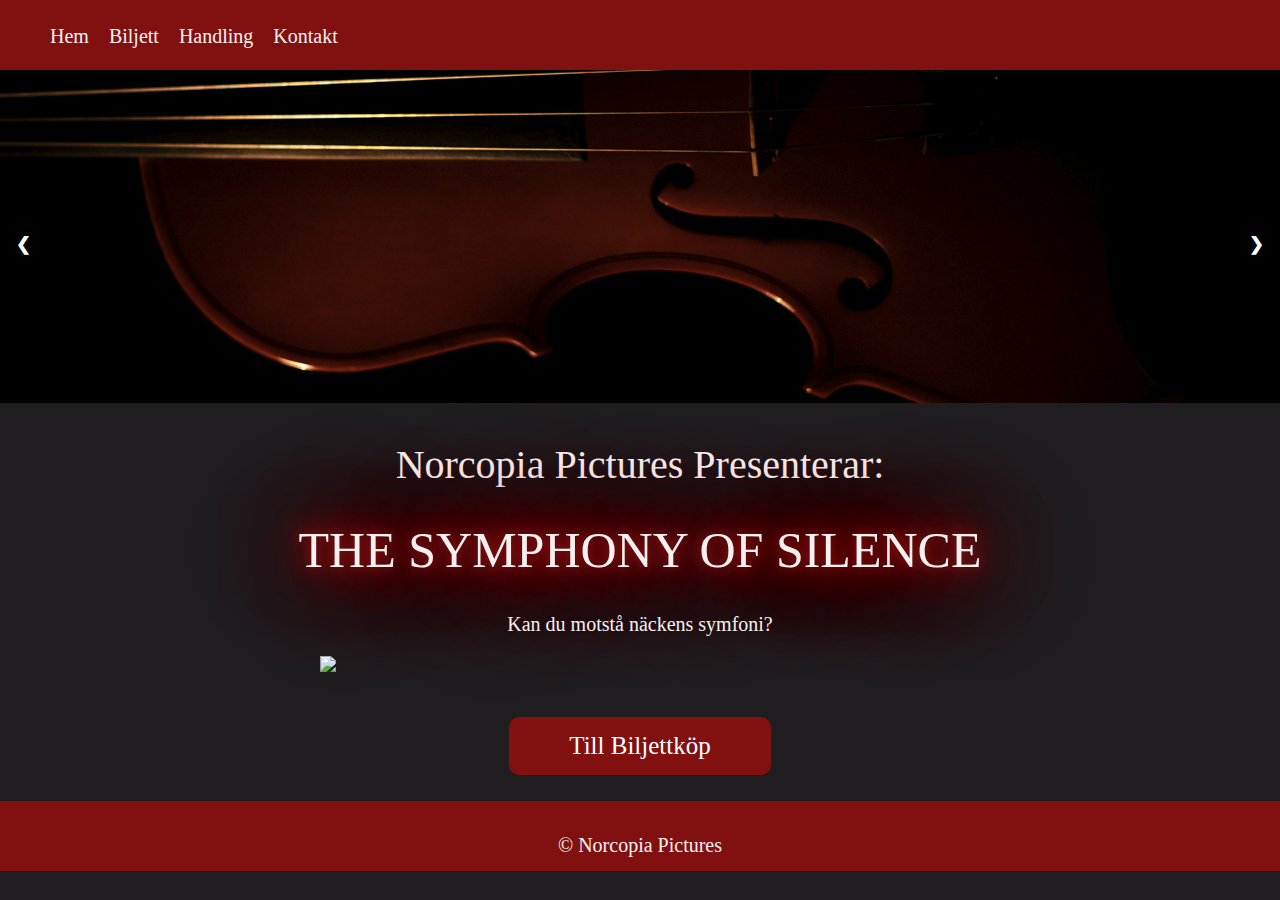
==== index.html @ 3389c356 "Update index.html" ====
<!doctype html>
<html lang="sv">
<head>
<meta charset="UTF-8">
<title>Norcopia Pictures</title>

<!-- CSS-dokument -->
<link href="style.css" rel="stylesheet" type="text/css">

<!-- IM Fell Double Pica -->
<link href="https://fonts.googleapis.com/css2?family=IM+Fell+Double+Pica+SC&family=Yantramanav:wght@100;300;400;500;700;900&display=swap" rel="stylesheet">
</head>


<body>
<main>
    <div class="layout1">
        <div id="header">
    <!-- Navigationsmeny -->
        <div class="nav"> 
        <nav>
            <ul class="ul">
                <li class="li"><a href="index.html">Hem</a></li>
                <li class="li"><a href="biljett.html">Biljett</a></li>
                <li class="li"><a href="handling.html">Handling</a></li>
                <li class="li"><a href="kontakt.html">Kontakt</a></li>
            </ul>
        </nav>
        </div>
        </div>
    

<div class="slideshow">
      <!-- Slideshow -->
<div class="slideshow-container">
    <!-- Helskärmsbilder med nummer och bildtext -->
    <div class="mySlides fade">
      <img src="violin.png" style="width:100%">
    </div>
  
    <!-- Upprepa för fler bilder (ändra img1.jpg till dina bilders filnamn) -->
    <div class="mySlides fade">
      <img src="hand.png" style="width:100%">
    </div>
  
    <div class="mySlides fade">
      <img src="angest.png" style="width:100%">
    </div>
  
    <!-- Nästa och föregående knappar -->
    <a class="prev" onclick="plusSlides(-1)">&#10094;</a>
    <a class="next" onclick="plusSlides(1)">&#10095;</a>
  </div> 
</div>

<div class="intro">
    <h2>Norcopia Pictures Presenterar:</h2>
    <h1 class="titel">THE SYMPHONY OF SILENCE</h1>
    <h3>Kan du motstå näckens symfoni?</h3>
</div>

<div class="poster">
    <img class="img" src="affisch.png" width="50%">
</div>

<div class="biljettknapp">
    <a href="biljett.html" class="biljettbutton">Till Biljettköp</a>
</div>

<div class="footer">
    <h5>	&copy; Norcopia Pictures</h5>
  </div>
</div>


</main>
<script src="slideshow.js"></script>
</body>
</html>
---- style.css ----
@charset "UTF-8";
/* CSS Document */

body {
  margin: 0;
  background-color: #1F1D20;
}
/*index*/ 
.layout1 {
  display: grid; 
  grid-template-columns: 1fr 2fr 1fr;
  overflow-x: hidden;
  grid-template-rows: 70px repeat(4, auto) 70px;
  grid-template-areas:
  'header header header'
  'slideshow slideshow slideshow'
  'intro intro intro'
  'poster poster poster'
  'biljettknapp biljettknapp biljettknapp'
  'footer footer footer';
}
/*biljetter*/ 
.layout2 {
  display: grid; 
  grid-template-columns: 1fr 2fr 1fr;
  grid-template-rows: 70px 300px auto auto 100px auto 70px;
  grid-template-areas:
  'header header header'
  'one one one'
  'two two two'
  'three three three'
  'four four four'
  'five five five'
  'footer footer footer';
}
/*handling*/ 
#layout3 { 
  min-width: 100%;
  background-color: #1F1D20;
  min-height: 100%;
  overflow-x: hidden;
  justify-items: center;
  align-items: center;
  display: grid;
  grid-auto-flow: dense rows;
  grid-template-rows: 70px 600px 300px 350px 350px 70px; 
  grid-template-columns: 1fr 1fr 1fr; 
  grid-template-areas:
  "header header header"
  "affisch text text"
  "line line line" 
  "card1 card2 card3"
  "card4 card5 card6"
  "footer footer footer"; }

/* Kontaktsidan */
.layout4 {
  display: grid; 
  grid-template-columns: 3fr 1fr;
  overflow-x: hidden;
  min-height: 100vh; /* Footern sitter längst ner */
  grid-template-rows: 70px repeat(7, auto) 70px;
  grid-template-areas:
  'header header'
  'rubrik text'
  'adress ad '
  'tel telefon'
  'epost post'
  'space space'
  'space space'
  'space space'
  'footer footer';
}
/* Countdown */
.one {
  grid-area: one;
  background-color: #1f1d20;
  color: #f7f0f0;
}
/* Filmposter */
.two {
  grid-area: two;
  background-color: #1f1f20;
  text-align: center;
  color: white;
  padding-left: 80px;
  padding-right: 80px;
  
}
/* Boka biljett */
.three {
  grid-area: three;
  background-color: #1f1f20;
  text-align: center;

  img { 
      width: 500px ;
      padding: 20px;
      padding-top: 20px;
      padding-bottom: 20px;
  }
}
/* Strömmen titel */
.four {
  grid-area: four;
  background-color: #1f1f20;
  text-align: center;
}
.five {
  grid-area: five;
  background-color: #1f1f20;
  align-items: center;
}
.countdown { 
  display: flex; 
  justify-content: space-around; 
  text-align: center; 
  margin-bottom: 40%; 
}      
.day, 
.hour, 
.minute, 
.second { 
  font-size: 3rem; 
}       
.waiting { 
  height: 50vh; 
} 
#header { 
  grid-area: header;
  width: 100%;
  background-color: #811010;
      /* Navigation */ 
  
      .nav {  
  
      background-color: #811010; 
  
      grid-area: nav; 
  
      font-family: "IM Fell Double Pica SC", serif; 
  
      font-weight: 400; 
  
      font-style: normal; 
  
      font-size: 20px; 
  
  }   
  
   
  
  nav a { 
  
      text-decoration: none; 
  
      color: #f7f0f0; 
  
      text-transform: none; 
  
      transition: 0.25s ease; 
  
  } 
  
   
  
  .li { 
  
      list-style: none; 
  
      padding-left: 10px; 
  
      padding-right: 10px; 
  
      padding-top: 5px; 
  
  } 
  
   
  
  .ul { 
  
      display: flex; 
  
      list-style: none; 
  
      align-items: center; 
  
  } 
  
   
  
  nav:hover a { 
  
      color: #f7f0f0; 
  
  } 
  
   
  
  nav:hover a:hover { 
  
      color: #f7f0f0; 
  
      text-shadow: 
  
      0 0 7px #F7F0F0, 
  
      0 0 15px #F7F0F0, 
  
      0 0 25px #F7F0F0, 
  
      0 0 42px #F7F0F0, 
  
      0 0 82px #F7F0F0, 
  
      0 0 92px #F7F0F0, 
  
      0 0 110px #F7F0F0, 
  
      0 0 130px #F7F0F0; 
  
  } 
  }
#text{ 
      grid-area: text;
      padding: 40px;
      color: #F7F0F0;
  
  }
#affisch { 
  grid-area: affisch;
  background-color: #1F1D20;
  img { 
      height: 500px ;
      justify-content: left;
      padding: 20px;
  }
}
#line { 
  grid-area: line;
  justify-content: center;
  color: #F7F0F0;
  font-size: 80px;
}
#card1 { 
  grid-area: card1;
  .card {
      position: relative;
      width: 400px;
      height: 300px;
      background-color: #f2f2f2;
      border-radius: 10px;
      display: flex;
      align-items: center; /* This will center the image vertically */
      justify-content: center; /* This will center the image horizontally */
      overflow: hidden;
      perspective: 1000px;
      box-shadow: 0 0 0 5px #ffffff80;
      transition: all 0.6s cubic-bezier(0.175, 0.885, 0.32, 1.275);
  }
    
    .card img {
      width: 380px;
      transition: all 0.6s cubic-bezier(0.175, 0.885, 0.32, 1.275);
    }
    .card img {
      width: 500px;
      padding-right: 50px;
      padding-top:0px ;
      transition: all 0.6s cubic-bezier(0.175, 0.885, 0.32, 1.275);
      z-index: 1; /* This will place the image above the card content */
  }
  
  .card__content {
      position: absolute;
      top: 0;
      left: 0;
      width: 100%;
      height: 100%;
      padding: 20px;
      box-sizing: border-box;
      background-color: #f2f2f2;
      transform: rotateX(-90deg);
      transform-origin: bottom;
      transition: all 0.6s cubic-bezier(0.175, 0.885, 0.32, 1.275);
      z-index: 2; /* This will place the card content above the image */
  }
    .card:hover {
      transform: scale(1.05);
      box-shadow: 0 8px 16px rgba(255, 255, 255, 0.2);
    }
    
    .card:hover .card__content {
      transform: rotateX(0deg);
    }
    
    .card__title {
      margin: 0;
      font-size: 24px;
      color: #333;
      font-weight: 700;
    }
    
    .card:hover svg {
      scale: 0;
    }
    
    .card__description {
      margin: 10px 0 0;
      font-size: 14px;
      color: #777;
      line-height: 1.4;
    }
}
#card2 { 
  grid-area: card2;
  .card {
      position: relative;
      width: 400px;
      height: 300px;
      background-color: #f2f2f2;
      border-radius: 10px;
      display: flex;
      align-items: center; /* This will center the image vertically */
      justify-content: center; /* This will center the image horizontally */
      overflow: hidden;
      perspective: 1000px;
      box-shadow: 0 0 0 5px #ffffff80;
      transition: all 0.6s cubic-bezier(0.175, 0.885, 0.32, 1.275);
  }
    
    .card img {
      width: 380px;
      transition: all 0.6s cubic-bezier(0.175, 0.885, 0.32, 1.275);
    }
    .card img {
      width: 500px;
      padding-right: 50px;
      padding-top:200px ;
      transition: all 0.6s cubic-bezier(0.175, 0.885, 0.32, 1.275);
      z-index: 1; /* This will place the image above the card content */
  }
  
  .card__content {
      position: absolute;
      top: 0;
      left: 0;
      width: 100%;
      height: 100%;
      padding: 20px;
      box-sizing: border-box;
      background-color: #f2f2f2;
      transform: rotateX(-90deg);
      transform-origin: bottom;
      transition: all 0.6s cubic-bezier(0.175, 0.885, 0.32, 1.275);
      z-index: 2; /* This will place the card content above the image */
  }
    .card:hover {
      transform: scale(1.05);
      box-shadow: 0 8px 16px rgba(255, 255, 255, 0.2);
    }
    
    .card:hover .card__content {
      transform: rotateX(0deg);
    }
    
    .card__title {
      margin: 0;
      font-size: 24px;
      color: #333;
      font-weight: 700;
    }
    
    .card:hover svg {
      scale: 0;
    }
    
    .card__description {
      margin: 10px 0 0;
      font-size: 14px;
      color: #777;
      line-height: 1.4;
    }
}
#card3 { 
  grid-area: card3;
  .card {
      position: relative;
      width: 400px;
      height: 300px;
      background-color: #f2f2f2;
      border-radius: 10px;
      display: flex;
      align-items: center; /* This will center the image vertically */
      justify-content: center; /* This will center the image horizontally */
      overflow: hidden;
      perspective: 1000px;
      box-shadow: 0 0 0 5px #ffffff80;
      transition: all 0.6s cubic-bezier(0.175, 0.885, 0.32, 1.275);
  }
    
    .card img {
      width: 380px;
      transition: all 0.6s cubic-bezier(0.175, 0.885, 0.32, 1.275);
    }
    .card img {
      width: 500px;
      padding-right: 50px;
      padding-top:0px ;
      transition: all 0.6s cubic-bezier(0.175, 0.885, 0.32, 1.275);
      z-index: 1; /* This will place the image above the card content */
  }
  
  .card__content {
      position: absolute;
      top: 0;
      left: 0;
      width: 100%;
      height: 100%;
      padding: 20px;
      box-sizing: border-box;
      background-color: #f2f2f2;
      transform: rotateX(-90deg);
      transform-origin: bottom;
      transition: all 0.6s cubic-bezier(0.175, 0.885, 0.32, 1.275);
      z-index: 2; /* This will place the card content above the image */
  }
    .card:hover {
      transform: scale(1.05);
      box-shadow: 0 8px 16px rgba(255, 255, 255, 0.2);
    }
    
    .card:hover .card__content {
      transform: rotateX(0deg);
    }
    
    .card__title {
      margin: 0;
      font-size: 24px;
      color: #333;
      font-weight: 700;
    }
    
    .card:hover svg {
      scale: 0;
    }
    
    .card__description {
      margin: 10px 0 0;
      font-size: 14px;
      color: #777;
      line-height: 1.4;
    }
}
#card4 { 
  grid-area: card4;
  .card {
      position: relative;
      width: 400px;
      height: 300px;
      background-color: #f2f2f2;
      border-radius: 10px;
      display: flex;
      align-items: center; /* This will center the image vertically */
      justify-content: center; /* This will center the image horizontally */
      overflow: hidden;
      perspective: 1000px;
      box-shadow: 0 0 0 5px #ffffff80;
      transition: all 0.6s cubic-bezier(0.175, 0.885, 0.32, 1.275);
  }
    
    .card img {
      width: 380px;
      transition: all 0.6s cubic-bezier(0.175, 0.885, 0.32, 1.275);
    }
    .card img {
      width: 500px;
      padding-right: 50px;
      padding-top:0px ;
      transition: all 0.6s cubic-bezier(0.175, 0.885, 0.32, 1.275);
      z-index: 1; /* This will place the image above the card content */
  }
  
  .card__content {
      position: absolute;
      top: 0;
      left: 0;
      width: 100%;
      height: 100%;
      padding: 20px;
      box-sizing: border-box;
      background-color: #f2f2f2;
      transform: rotateX(-90deg);
      transform-origin: bottom;
      transition: all 0.6s cubic-bezier(0.175, 0.885, 0.32, 1.275);
      z-index: 2; /* This will place the card content above the image */
  }
    .card:hover {
      transform: scale(1.05);
      box-shadow: 0 8px 16px rgba(255, 255, 255, 0.2);
    }
    
    .card:hover .card__content {
      transform: rotateX(0deg);
    }
    
    .card__title {
      margin: 0;
      font-size: 24px;
      color: #333;
      font-weight: 700;
    }
    
    .card:hover svg {
      scale: 0;
    }
    
    .card__description {
      margin: 10px 0 0;
      font-size: 14px;
      color: #777;
      line-height: 1.4;
    }
}
#card5 { 
  grid-area: card5;
  .card {
      position: relative;
      width: 400px;
      height: 300px;
      background-color: #f2f2f2;
      border-radius: 10px;
      display: flex;
      align-items: center; /* This will center the image vertically */
      justify-content: center; /* This will center the image horizontally */
      overflow: hidden;
      perspective: 1000px;
      box-shadow: 0 0 0 5px #ffffff80;
      transition: all 0.6s cubic-bezier(0.175, 0.885, 0.32, 1.275);
  }
    
    .card img {
      width: 380px;
      transition: all 0.6s cubic-bezier(0.175, 0.885, 0.32, 1.275);
    }
    .card img {
      width: 500px;
      padding-right: 50px;
      padding-top:0px ;
      transition: all 0.6s cubic-bezier(0.175, 0.885, 0.32, 1.275);
      z-index: 1; /* This will place the image above the card content */
  }
  
  .card__content {
      position: absolute;
      top: 0;
      left: 0;
      width: 100%;
      height: 100%;
      padding: 20px;
      box-sizing: border-box;
      background-color: #f2f2f2;
      transform: rotateX(-90deg);
      transform-origin: bottom;
      transition: all 0.6s cubic-bezier(0.175, 0.885, 0.32, 1.275);
      z-index: 2; /* This will place the card content above the image */
  }
    .card:hover {
      transform: scale(1.05);
      box-shadow: 0 8px 16px rgba(255, 255, 255, 0.2);
    }
    
    .card:hover .card__content {
      transform: rotateX(0deg);
    }
    
    .card__title {
      margin: 0;
      font-size: 24px;
      color: #333;
      font-weight: 700;
    }
    
    .card:hover svg {
      scale: 0;
    }
    
    .card__description {
      margin: 10px 0 0;
      font-size: 14px;
      color: #777;
      line-height: 1.4;
    }
}
#card6 { 
  grid-area: card6;
  .card {
      position: relative;
      width: 400px;
      height: 300px;
      background-color: #f2f2f2;
      border-radius: 10px;
      display: flex;
      align-items: center; /* This will center the image vertically */
      justify-content: center; /* This will center the image horizontally */
      overflow: hidden;
      perspective: 1000px;
      box-shadow: 0 0 0 5px #ffffff80;
      transition: all 0.6s cubic-bezier(0.175, 0.885, 0.32, 1.275);
  }
    
    .card img {
      width: 380px;
      transition: all 0.6s cubic-bezier(0.175, 0.885, 0.32, 1.275);
    }
    .card img {
      width: 500px;
      padding-right: 50px;
      padding-top:0px ;
      transition: all 0.6s cubic-bezier(0.175, 0.885, 0.32, 1.275);
      z-index: 1; /* This will place the image above the card content */
  }
  
  .card__content {
      position: absolute;
      top: 0;
      left: 0;
      width: 100%;
      height: 100%;
      padding: 20px;
      box-sizing: border-box;
      background-color: #f2f2f2;
      transform: rotateX(-90deg);
      transform-origin: bottom;
      transition: all 0.6s cubic-bezier(0.175, 0.885, 0.32, 1.275);
      z-index: 2; /* This will place the card content above the image */
  }
    .card:hover {
      transform: scale(1.05);
      box-shadow: 0 8px 16px rgba(255, 255, 255, 0.2);
    }
    
    .card:hover .card__content {
      transform: rotateX(0deg);
    }
    
    .card__title {
      margin: 0;
      font-size: 24px;
      color: #333;
      font-weight: 700;
    }
    
    .card:hover svg {
      scale: 0;
    }
    
    .card__description {
      margin: 10px 0 0;
      font-size: 14px;
      color: #777;
      line-height: 1.4;
    }
}
.footer{ 
  grid-area:footer;
  width: 100%;
  background-color: #811010;
  text-align: center;
  background-color: #811010;
  color:#F7F0F0;
  font-family: "IM Fell Double Pica SC", serif;
  font-weight: 400;
  font-style: normal;
  font-size: 20px;

  } 
p { 
  
      padding-left: 20px; 
  
      padding-right: 20px; 
  
      font-family: "IM Fell Double Pica SC", serif; 
  
      font-weight: 400; 
  
      font-style: normal; 
  
      font-size: 20px; 
  
      color: #F7F0F0; 
  
      text-align: center; 
  
  } 
/* Knappen och det till forms */
.open-button {
  margin-top: 20px;
  background-color: #811010;
  color: white;
  padding: 15px 60px;
  border: none;
  cursor: pointer;
  font-family: "IM Fell Double Pica SC", serif;
  font-weight: 400;
  font-style: normal;
  font-size: 25px;
  font-style: normal;
  border-radius: 10px;
}
button:hover {
  background-color: #f9f9f9;
  color: #1f1f20;
  border-radius: 10px;
  transition: background-color 0.3s ease;
}
/* Styling för själva popup-formuläret */
#popup-form {
  display: none;
  position: fixed;
  top: 50%;
  left: 50%;
  transform: translate(-50%, -50%);
  width: 450px;
  height: 400px;
  background-color: #f9f9f9;
  border: 1px solid #ccc;
  box-shadow: 0 0 10px rgba(0, 0, 0, 0.2);
  padding: 5px;
  z-index: 2;
  text-align: center;
}
.form-li {
  display: block;
  list-style: none;
  text-align: left;
  padding-left: 75px;
  padding-bottom: 20px;
  margin: 0 auto;
  font-family: "Yantramanav", sans-serif;
  font-weight: 300;
  font-style: normal;
  font-size: 16px;
}
.form-ul {
  list-style-type: none;
  text-align: center;
  font-family: "Yantramanav", sans-serif;
  font-weight: 300;
  font-style: normal;
  font-size: 16px;
}
/* Styling för stäng-knappen (X) */
#close-button {
  position: absolute;
  top: 10px;
  right: 20px;
  font-size: 30px;
  font-weight: 700;
  cursor: pointer;
  color: #1f1f20;
}
/* Styling för avsluta-knappen */
#submit-button {
  position: absolute;
  bottom: 20px;
  left: 50%;
  transform: translateX(-50%);
  background-color: #811010;
  color: #fff;
  border: none;
  padding: 10px 20px;
  font-size: 16px;
  cursor: pointer;
}
p a {
  text-decoration: none;
  color: white;
  text-shadow:
  0 0 20px white;
}
p:hover a {
  text-shadow: 
  0 0 10px #811010, 
  0 0 20px #811010,
  0 0 30px #811010, 
  0 0 40px #811010, 
  0 0 70px #811010, 
  0 0 80px #811010, 
  0 0 100px #811010, 
  0 0 150px #811010;
}
/* Slideshow */
.slideshow {
  grid-area: slideshow;
  }
.slideshow-container {
      max-width: 100%;
       position: relative;
       margin: auto;
       
   }  
  /* Gör bilderna responsiva */
.mySlides img {
      width: 100%;
    }
    /* Nästa och föregående knappar */
.prev, .next {
      cursor: pointer;
      position: absolute;
      top: 50%;
      width: auto;
      margin-top: -22px;
      padding: 16px;
      color: white;
      font-weight: bold;
      font-size: 18px;
      transition: 0.6s ease;
      border-radius: 0 3px 3px 0;
      user-select: none;
    }
    /* Positionera "nästa knapp" till höger */
.next {
      right: 0;
      border-radius: 3px 0 0 3px;
    }
    /* Vid hovring, lägg till en svart bakgrund med lite genomskinlighet */
.prev:hover, .next:hover {
      background-color: rgba(0,0,0,0.8);
    }
.intro {
      grid-area: intro;
      text-align: center;
      font-family: "IM Fell Double Pica SC", serif;
      font-weight: 400;
      font-style: normal;
      color: #f7f0f0;
    }
.poster {
      grid-area: poster;
      display: flex;
      justify-content: center;
    }
.biljettknapp {
      grid-area: biljettknapp;
      display: flex;
      justify-content: center;
      margin-top: 2%;
      margin-bottom: 2%;
      font-family: "IM Fell Double Pica SC", serif;
      font-weight: 400;
      font-style: normal;
    }
.biljettbutton {
      margin-top: 20px;
         background-color: #811010;
         color: white;
         padding: 15px 60px;
         border: none;
         cursor: pointer;
         font-family: "IM Fell Double Pica SC", serif;
         font-weight: 400;
         font-style: normal;
         font-size: 25px;
         font-style: normal;
         border-radius: 10px;
         text-decoration: none;
     }
.biljettbutton:hover {
         background-color: #f9f9f9;
         color: #1f1f20;
         border-radius: 10px;
         transition: background-color 0.3s ease;
     }
/* Kontaktsidan */

.rubrik{
  grid-area: rubrik;
  margin-left: 20%;
  color:#F7F0F0;
  font-family: "IM Fell Double Pica SC", serif;
  font-weight: 400;
  font-style: normal;
  font-size: 30px;
 }

 .adress {
  grid-area: adress;
  margin-left: 20%;
  font-family: "IM Fell Double Pica SC", serif;
  font-weight: 400;
  font-style: normal;
  font-size: 20px;
 }


 .tel {
  grid-area: tel;
  margin-left: 20%;
  font-family: "IM Fell Double Pica SC", serif;
  font-weight: 400;
  font-style: normal;
  font-size: 20px;
 }

 .epost {
  grid-area: epost;
  margin-left: 20%;
  font-family: "IM Fell Double Pica SC", serif;
  font-weight: 400;
  font-style: normal;
  font-size: 20px;
 }

 .adress a, .tel a, .epost a {
  text-decoration: none; 
  color: #f7f0f0; 
  text-transform: none; 
  transition: 0.25s ease; 
}

.adress a:hover, .tel a:hover, .epost a:hover {
  color: #f7f0f0; 
  text-shadow: 
  0 0 7px #F7F0F0, 
  0 0 15px #F7F0F0, 
  0 0 25px #F7F0F0, 
  0 0 42px #F7F0F0, 
  0 0 82px #F7F0F0, 
  0 0 92px #F7F0F0, 
  0 0 110px #F7F0F0, 
  0 0 130px #F7F0F0; 
}

     
@media (max-width: 1200px) {
.layout1 {
  width:100%; 
  grid-template-rows: 70px repeat(4, auto) 70px;
  grid-template-columns: 1fr; 
  grid-template-areas:
  'header'
  'slideshow'
  'intro'
  'poster'
  'biljettknapp'
  'footer';
} 
.layout2 { 
  width:100%; 
  grid-template-rows: 70px 300px 450px 650px 100px 100px 70px;
  grid-template-columns: 1fr;
  grid-template-areas:
  'header'
  'one'
  'two'
  'three'
  'four'
  'five'
  'footer';
}
#layout3{
          width: 100%;
          grid-template-rows: 70px 600px auto repeat(7, 350px) 70px; /* Changed 300px to auto */
          grid-template-columns: 1fr;
          grid-template-areas:
              "header"
              "affisch"
              "text"
              "line"
              "card1"
              "card2"
              "card3"
              "card4"
              "card5"
              "card6"
              "footer";
  }
#affisch, #text, #card1, #card2, #card3, #card4, #card5, #card6 {
          display: flex;
          justify-content: center;
          align-items: center;
          flex-wrap: wrap; /* Add this to allow the items to wrap if they can't fit */
  }} 
.layout4 {
        grid-template-columns: 1fr;
        grid-template-areas:
        'header'
        'rubrik'
        'adress'
        'tel'
        'epost'
        'space'
        'space'
        'space'
        'footer';
}
  
/* All typ av text */

h2 {
  text-align: center;
  font-family: "IM Fell Double Pica SC", serif;
  font-weight: 400;
  font-style: normal;
  font-size: 40px;
}
h4 { 
  color: #F7F0F0;
  font-family: "Roboto", sans-serif;
  font-weight: 400;
  font-style: normal;
  font-size: 18px;
  margin-top: 8px;
}

h3 {
  color: #F7F0F0;
  font-family: "IM Fell Double Pica SC", serif;
  font-weight: 400;
  font-style: normal;
  font-size: 20px;
  margin-top: 8px;
}
.p1{ 
color: #F7F0F0;
}
p {
  padding-left: 20px;
  padding-right: 20px;
  font-family:"Roboto", sans-serif;
  font-weight: 400;
  font-style: normal;
  font-size: 20px;
  color: #F7F0F0;
  text-align: center;
}

.titel {
  text-align: center;
  font-family: "IM Fell Double Pica SC", serif;
  font-weight: 400;
  font-style: normal;
  font-size: 50px;
  text-shadow: 
  0 0 10px #811010, 
  0 0 20px #811010,
  0 0 30px #811010, 
  0 0 40px #811010, 
  0 0 70px #811010, 
  0 0 80px #811010, 
  0 0 100px #811010, 
  0 0 150px #811010;
}
.titel2 {
  text-align: center;
  font-family: "IM Fell Double Pica SC", serif;
  font-weight: 400;
  font-style: normal;
  font-size: 100px;
  text-shadow: 
  0 0 10px #811010, 
  0 0 20px #811010,
  0 0 30px #811010, 
  0 0 40px #811010, 
  0 0 70px #811010, 
  0 0 80px #811010, 
  0 0 100px #811010, 
  0 0 150px #811010;
}

h5 { 
  font-family: "IM Fell Double Pica SC", serif;
  font-weight: 400;
  font-style: normal;
  font-size: 20px;
  margin-bottom: 20px;
}
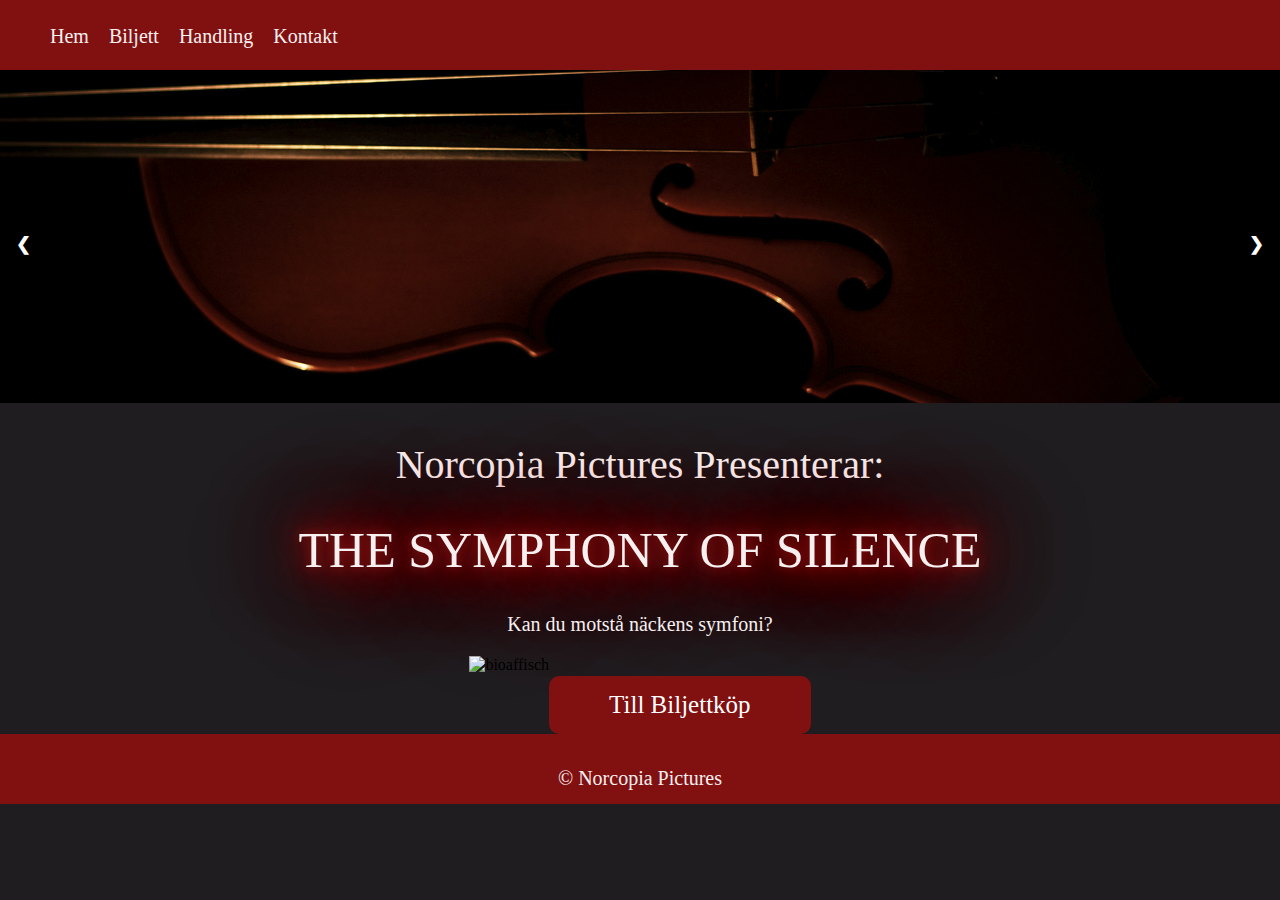
==== commit a79bcb6b: "Update index.html" ====
--- a/index.html
+++ b/index.html
@@ -35,16 +35,16 @@
 <div class="slideshow-container">
     <!-- Helskärmsbilder med nummer och bildtext -->
     <div class="mySlides fade">
-      <img src="violin.png" style="width:100%">
+      <img src="violin.png" alt="Näckens violin" style="width:100%">
     </div>
   
     <!-- Upprepa för fler bilder (ändra img1.jpg till dina bilders filnamn) -->
     <div class="mySlides fade">
-      <img src="hand.png" style="width:100%">
+      <img src="hand.png" alt="Näckens hand" style="width:100%">
     </div>
   
     <div class="mySlides fade">
-      <img src="angest.png" style="width:100%">
+      <img src="angest.png" alt="Ångest av Näcken i Norrköping" style="width:100%">
     </div>
   
     <!-- Nästa och föregående knappar -->
@@ -60,7 +60,7 @@
 </div>
 
 <div class="poster">
-    <img class="img" src="affisch.png" width="50%">
+    <img class="img" src="affisch.png" alt="bioaffisch" style="width:100%>
 </div>
 
 <div class="biljettknapp">
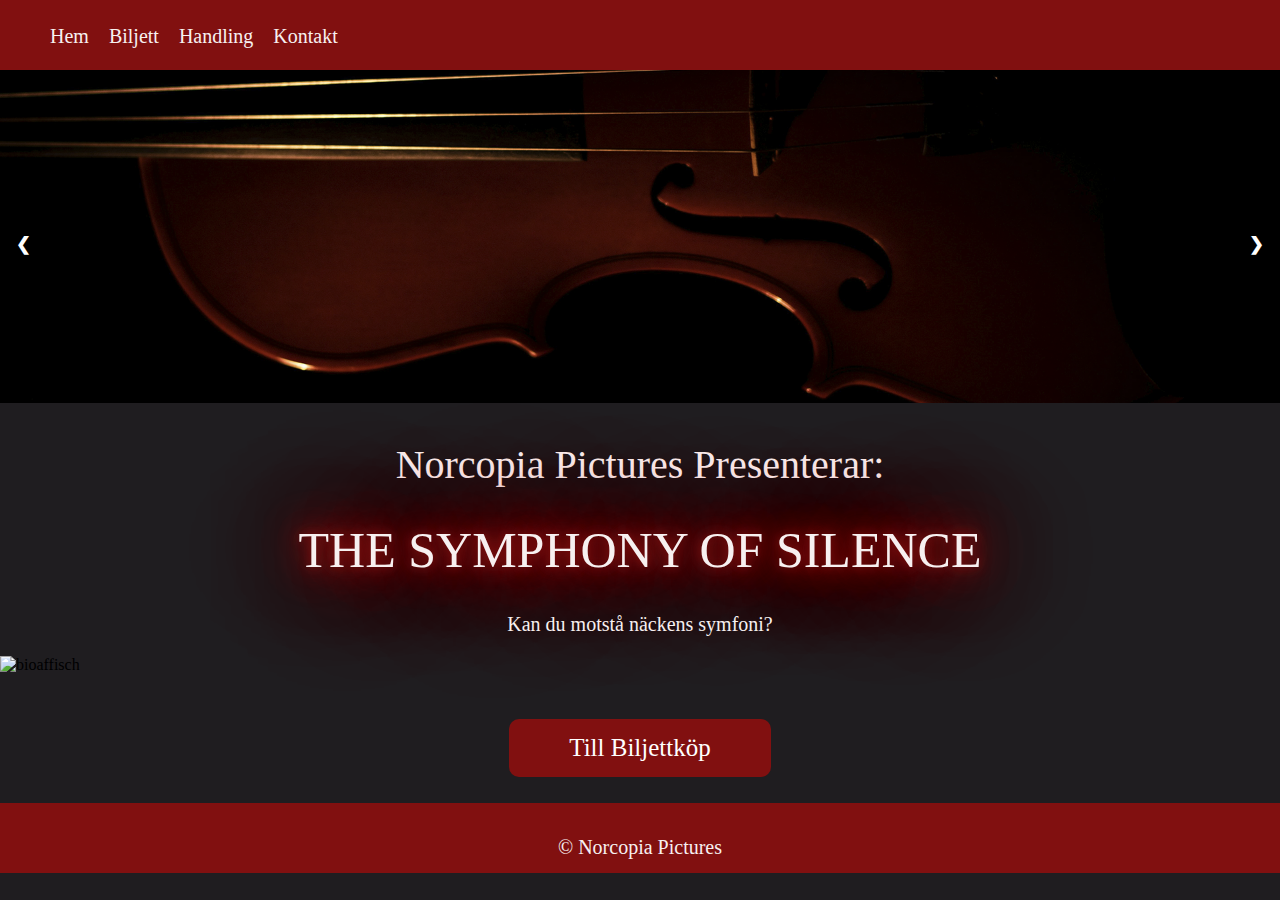
==== commit 9b61a01d: "Update index.html" ====
--- a/index.html
+++ b/index.html
@@ -60,7 +60,7 @@
 </div>
 
 <div class="poster">
-    <img class="img" src="affisch.png" alt="bioaffisch" style="width:100%>
+    <img src="affisch.png" class="img" alt="bioaffisch" style="width:100%">
 </div>
 
 <div class="biljettknapp">
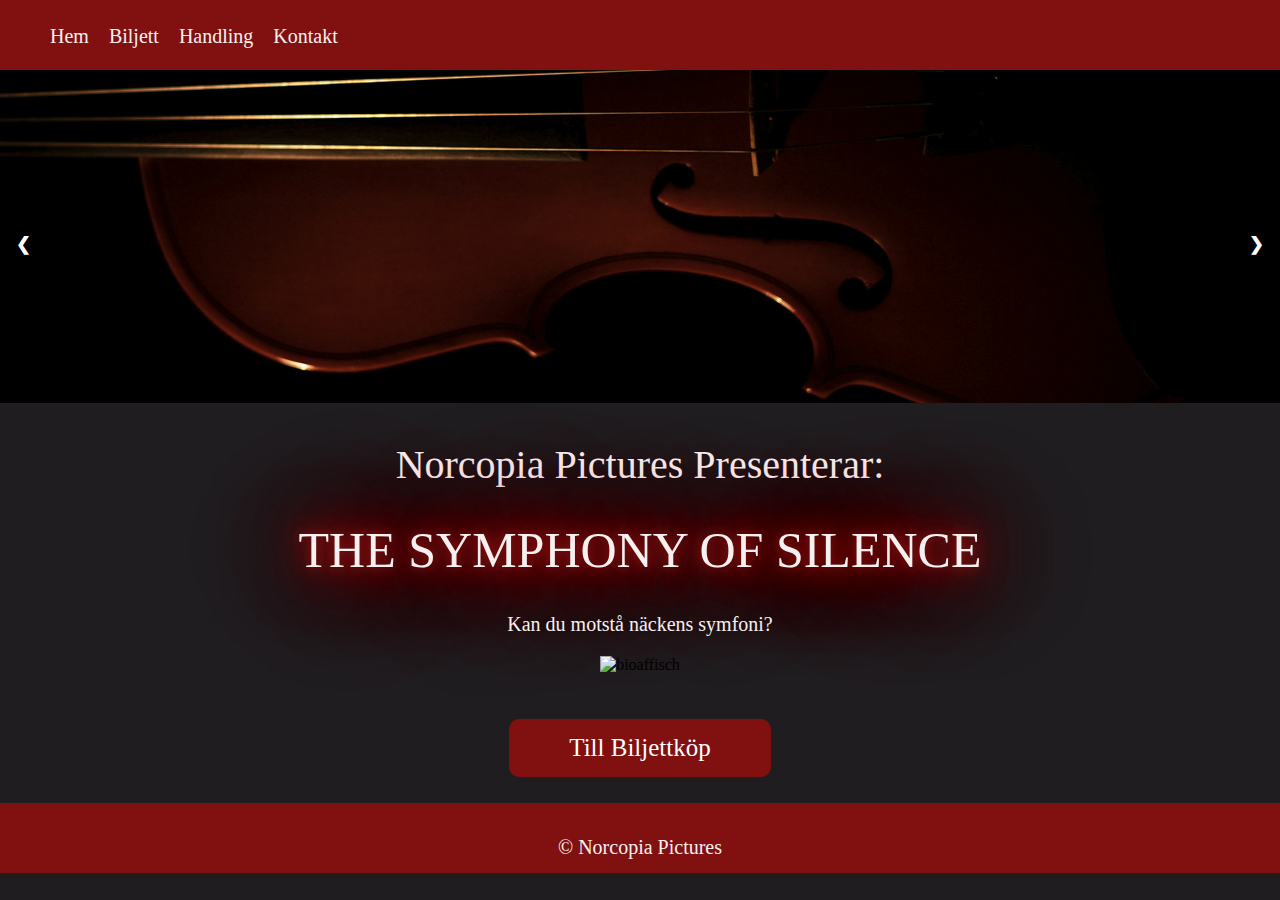
==== commit 190d5d9e: "Update index.html" ====
--- a/index.html
+++ b/index.html
@@ -60,7 +60,7 @@
 </div>
 
 <div class="poster">
-    <img src="affisch.png" class="img" alt="bioaffisch" style="width:100%">
+    <img src="affisch.png" class="img" alt="bioaffisch" >
 </div>
 
 <div class="biljettknapp">
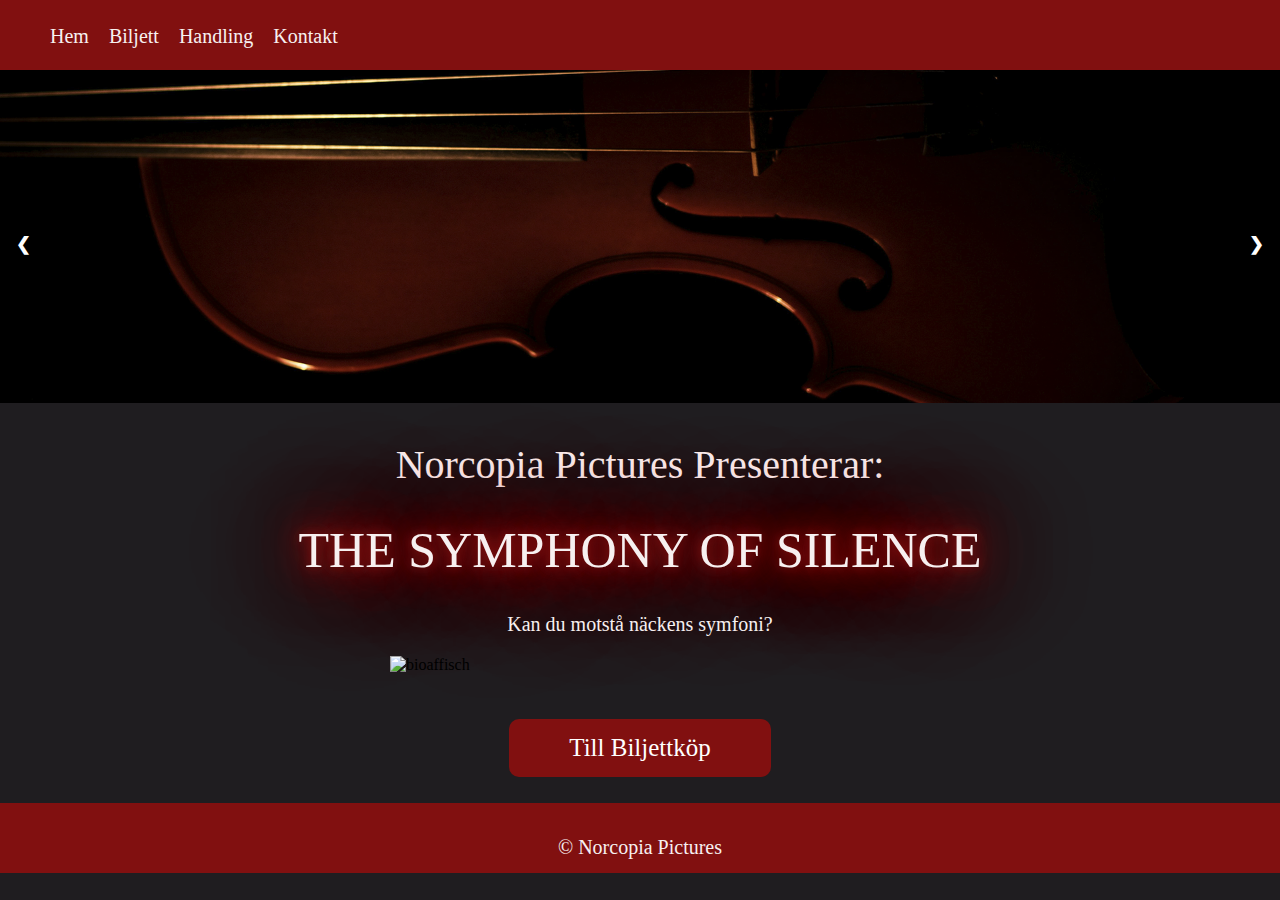
==== commit b8887d48: "Update index.html" ====
--- a/index.html
+++ b/index.html
@@ -60,7 +60,7 @@
 </div>
 
 <div class="poster">
-    <img src="affisch.png" class="img" alt="bioaffisch" >
+    <img src="Affisch.png" class="img" alt="bioaffisch" >
 </div>
 
 <div class="biljettknapp">
--- a/style.css
+++ b/style.css
@@ -904,7 +904,9 @@
   font-style: normal;
   font-size: 20px;
  }
-
+.img { 
+  width:500px
+}
  .epost {
   grid-area: epost;
   margin-left: 20%;
@@ -1079,6 +1081,3 @@
   margin-bottom: 20px;
 }
 
-
-
-
